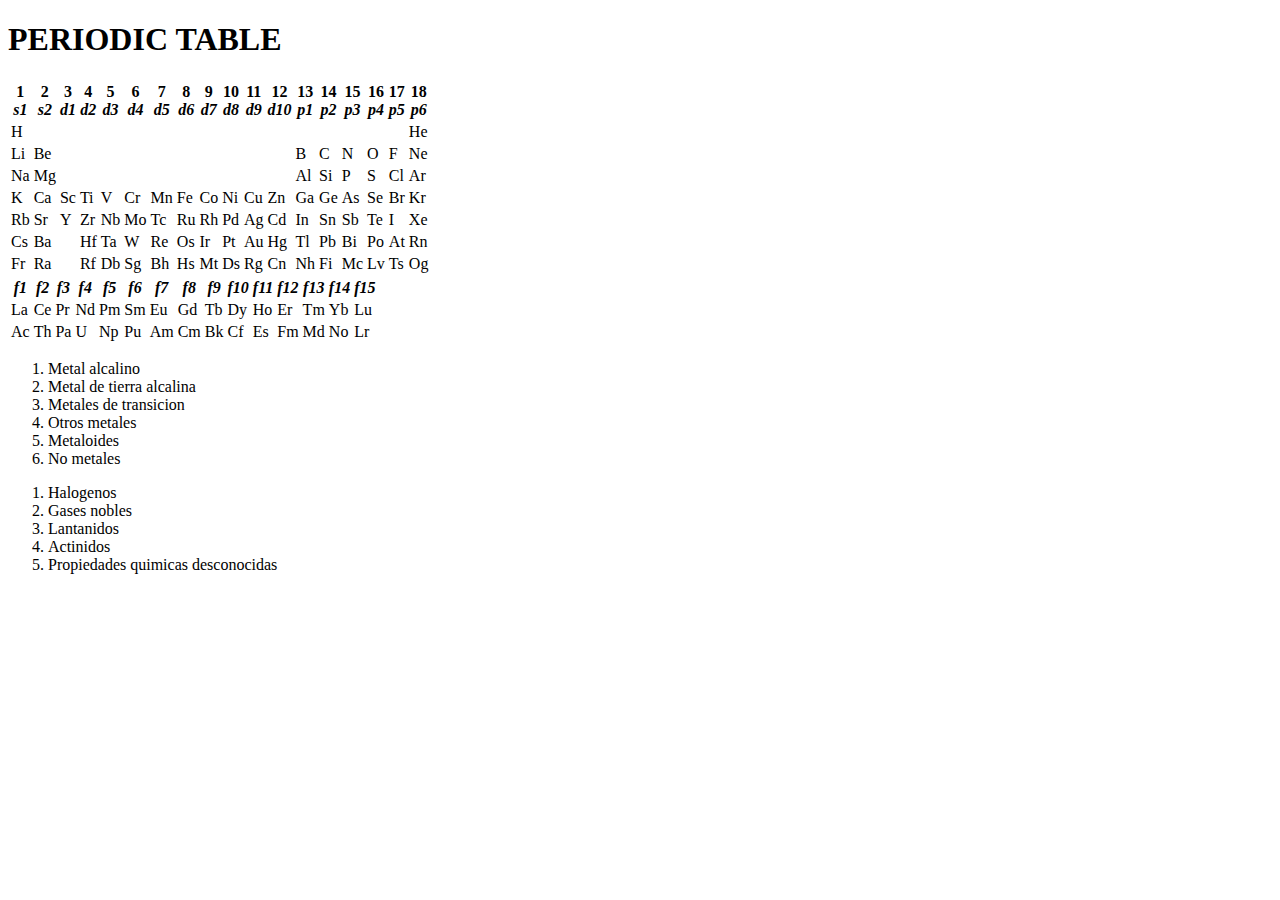
==== Periodic table.html @ 104053f4 "Add files via upload" ====
<!DOCTYPE html>
<html charset="UTF-8">
	<head>
		<title>PERIODIC TABLE</title>
		<link rel="stylesheet" type="text/css" href="C:\Users\hh\Desktop\WEB\periodic table styles.css">
		<link rel="stylesheet" type="text/css" href="C:\Users\hh\Desktop\WEB\tableStyles.css">
	</head>
	<body>
		<header><h1>PERIODIC TABLE</h1>
			<!-- <span>=</span> -->
		</header>
		<section>
			<div>
			<table>
				<tr>
					<th>1<br><i>s1</i></th>
					<th>2<br><i>s2</i></th>
					<th>3<br><i>d1</i></th>
					<th>4<br><i>d2</i></th>
					<th>5<br><i>d3</i></th>
					<th>6<br><i>d4</i></th>
					<th>7<br><i>d5</i></th>
					<th>8<br><i>d6</i></th>
					<th>9<br><i>d7</i></th>
					<th>10<br><i>d8</i></th>
					<th>11<br><i>d9</i></th>
					<th>12<br><i>d10</i></th>
					<th>13<br><i>p1</i></th>
					<th>14<br><i>p2</i></th>
					<th>15<br><i>p3</i></th>
					<th>16<br><i>p4</i></th>
					<th>17<br><i>p5</i></th>
					<th>18<br><i>p6</i></th>
				</tr>
			
				<tr>
					<td>H</td>
					<td style="visibility:hidden;"></td>
					<td style="visibility:hidden;"></td>
					<td style="visibility:hidden;"></td>
					<td style="visibility:hidden;"></td>
					<td style="visibility:hidden;"></td>
					<td style="visibility:hidden;"></td>
					<td style="visibility:hidden;"></td>
					<td style="visibility:hidden;"></td>
					<td style="visibility:hidden;"></td>
					<td style="visibility:hidden;"></td>
					<td style="visibility:hidden;"></td>
					<td style="visibility:hidden;"></td>
					<td style="visibility:hidden;"></td>
					<td style="visibility:hidden;"></td>
					<td style="visibility:hidden;"></td>
					<td style="visibility:hidden;"></td>
					<td>He</td>
				</tr>

				<tr>
					<td>Li</td>
					<td>Be</td>
					<td style="visibility:hidden;"></td>
					<td style="visibility:hidden;"></td>
					<td style="visibility:hidden;"></td>
					<td style="visibility:hidden;"></td>
					<td style="visibility:hidden;"></td>
					<td style="visibility:hidden;"></td>
					<td style="visibility:hidden;"></td>
					<td style="visibility:hidden;"></td>
					<td style="visibility:hidden;"></td>
					<td style="visibility:hidden;"></td>
					<td>B</td>
					<td>C</td>
					<td>N</td>
					<td>O</td>
					<td>F</td>
					<td>Ne</td>
				</tr>

				<tr>
					<td>Na</td>
					<td>Mg</td>
					<td style="visibility:hidden;"></td>
					<td style="visibility:hidden;"></td>
					<td style="visibility:hidden;"></td>
					<td style="visibility:hidden;"></td>
					<td style="visibility:hidden;"></td>
					<td style="visibility:hidden;"></td>
					<td style="visibility:hidden;"></td>
					<td style="visibility:hidden;"></td>
					<td style="visibility:hidden;"></td>
					<td style="visibility:hidden;"></td>
					<td>Al</td>
					<td>Si</td>
					<td>P</td>
					<td>S</td>
					<td>Cl</td>
					<td>Ar</td>
				</tr>


				<tr>
					<td>K</td>
					<td>Ca</td>
					<td>Sc</td>
					<td>Ti</td>
					<td>V</td>
					<td>Cr</td>
					<td>Mn</td>
					<td>Fe</td>
					<td>Co</td>
					<td>Ni</td>
					<td>Cu</td>
					<td>Zn</td>
					<td>Ga</td>
					<td>Ge</td>
					<td>As</td>
					<td>Se</td>
					<td>Br</td>
					<td>Kr</td>
				</tr>

				<tr>
					<td>Rb</td>
					<td>Sr</td>
					<td>Y</td>
					<td>Zr</td>
					<td>Nb</td>
					<td>Mo</td>
					<td>Tc</td>
					<td>Ru</td>
					<td>Rh</td>
					<td>Pd</td>
					<td>Ag</td>
					<td>Cd</td>
					<td>In</td>
					<td>Sn</td>
					<td>Sb</td>
					<td>Te</td>
					<td>I</td>
					<td>Xe</td>
				</tr>

				<tr>
					<td>Cs</td>
					<td>Ba</td>
					<td style="visibility:hidden;"></td>
					<td>Hf</td>
					<td>Ta</td>
					<td>W</td>
					<td>Re</td>
					<td>Os</td>
					<td>Ir</td>
					<td>Pt</td>
					<td>Au</td>
					<td>Hg</td>
					<td>Tl</td>
					<td>Pb</td>
					<td>Bi</td>
					<td>Po</td>
					<td>At</td>
					<td>Rn</td>
				</tr>

				<tr>
					<td>Fr</td>
					<td>Ra</td>
					<td style="visibility:hidden;"></td>
					<td>Rf</td>
					<td>Db</td>
					<td>Sg</td>
					<td>Bh</td>
					<td>Hs</td>
					<td>Mt</td>
					<td>Ds</td>
					<td>Rg</td>
					<td>Cn</td>
					<td>Nh</td>
					<td>Fi</td>
					<td>Mc</td>
					<td>Lv</td>
					<td>Ts</td>
					<td>Og</td>
				</tr>
			</table>

			<table class="efes">
				<tr>
					<!-- <th style="visibility:hidden;border:none;"></th>
					<th style="visibility:hidden;border:none;"></th>
					<th style="visibility:hidden;border:none;"></th> -->
					<th><i>f1</i></th>
					<th><i>f2</i></th>
					<th><i>f3</i></th>
					<th><i>f4</i></th>
					<th><i>f5</i></th>
					<th><i>f6</i></th>
					<th><i>f7</i></th>
					<th><i>f8</i></th>
					<th><i>f9</i></th>
					<th><i>f10</i></th>
					<th><i>f11</i></th>
					<th><i>f12</i></th>
					<th><i>f13</i></th>
					<th><i>f14</i></th>
					<th><i>f15</i></th>
				</tr>

				<tr>
					<!-- <td style="visibility:hidden;border:none;"></td>
					<td style="visibility:hidden;border:none;"></td>
					<td style="visibility:hidden;border:none;"></td> -->
					<td>La</td>
					<td>Ce</td>
					<td>Pr</td>
					<td>Nd</td>
					<td>Pm</td>
					<td>Sm</td>
					<td>Eu</td>
					<td>Gd</td>
					<td>Tb</td>
					<td>Dy</td>
					<td>Ho</td>
					<td>Er</td>
					<td>Tm</td>
					<td>Yb</td>
					<td>Lu</td>
				</tr>

				<tr>
					<!-- <td style="visibility:hidden;border:none;"></td>
					<td style="visibility:hidden;border:none;"></td>
					<td style="visibility:hidden;border:none;"></td> -->
					<td>Ac</td>
					<td>Th</td>
					<td>Pa</td>
					<td>U</td>
					<td>Np</td>
					<td>Pu</td>
					<td>Am</td>
					<td>Cm</td>
					<td>Bk</td>
					<td>Cf</td>
					<td>Es</td>
					<td>Fm</td>
					<td>Md</td>
					<td>No</td>
					<td>Lr</td>
				</tr>
			</table>
		</div>
		<footer>
			<ol>
				<li class="alcalino">Metal alcalino</li>
				<li class="tierra">Metal de tierra alcalina</li>
				<li class="transicion">Metales de transicion</li>
				<li class="otros">Otros metales</li>
				<li class="metaloide">Metaloides</li>
				<li class="noM">No metales</li>
			</ol>
			<ol>
				<li class="halogenos">Halogenos</li>
				<li class="nobles">Gases nobles</li>
				<li class="lantani">Lantanidos</li>
				<li class="actini">Actinidos</li>
				<li class="unknown">Propiedades quimicas desconocidas</li>
			</ol>
		</footer>
		</section>
		
	</body>
	<script type="text/javascript">
		// var element = getElementById('id').addEventListener("onmouseover",function);
		// function info(){

		//}
	</script>
</html>
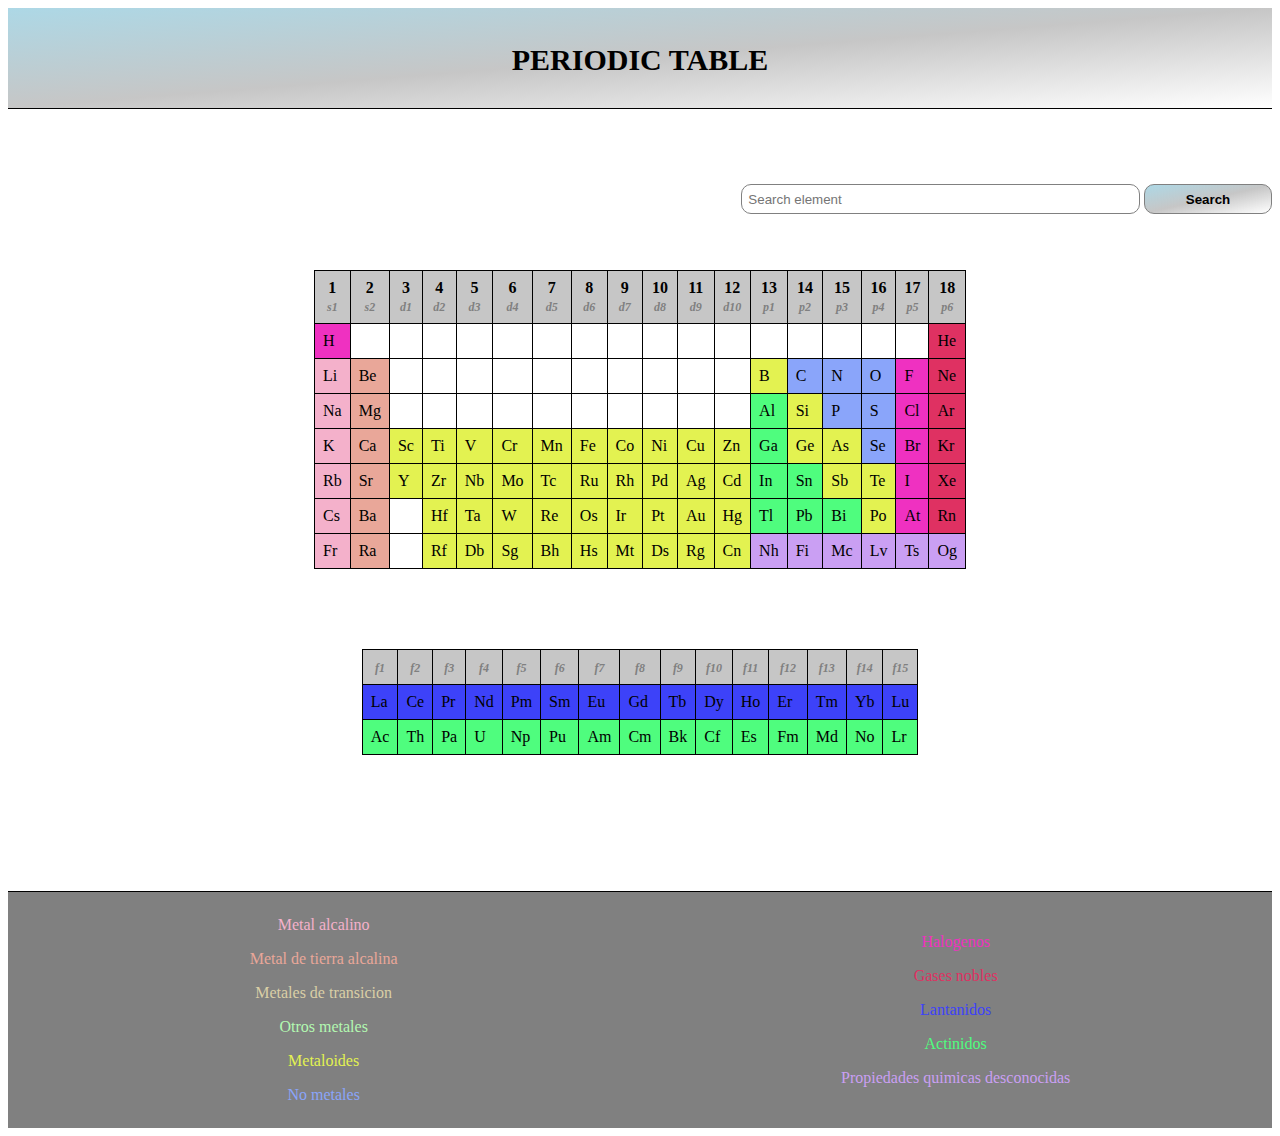
==== commit 4bff591f: "Add files via upload" ====
--- a/Periodic table.html
+++ b/Periodic table.html
@@ -2,13 +2,18 @@
 <html charset="UTF-8">
 	<head>
 		<title>PERIODIC TABLE</title>
-		<link rel="stylesheet" type="text/css" href="C:\Users\hh\Desktop\WEB\periodic table styles.css">
-		<link rel="stylesheet" type="text/css" href="C:\Users\hh\Desktop\WEB\tableStyles.css">
+		<link rel="stylesheet" type="text/css" href="periodic table styles.css">
+		<link rel="stylesheet" type="text/css" href="tableStyles.css">
+		<!-- <link rel="stylesheet" type="text/css" href="movil.css"> -->
 	</head>
 	<body>
 		<header><h1>PERIODIC TABLE</h1>
 			<!-- <span>=</span> -->
 		</header>
+	<article>
+		<input type="text" name="Element" id="name" placeholder="Search element">
+		<button id="boton">Search</button>
+	</article>
 		<section>
 			<div>
 			<table>
@@ -265,12 +270,6 @@
 			</ol>
 		</footer>
 		</section>
-		
-	</body>
-	<script type="text/javascript">
-		// var element = getElementById('id').addEventListener("onmouseover",function);
-		// function info(){
-
-		//}
-	</script>
+		<script src="elements.js"></script>
+</body>
 </html>--- a/periodic table styles.css
+++ b/periodic table styles.css
@@ -0,0 +1,180 @@
+:root{
+	--bckgrnd-color:gray;
+	--border:#000;
+	--tabla:#fff;
+	--column:#aaaa;
+
+	--MetalAlcalino:#e0b1cb;
+	--tierraAlcalina:#d9a796;
+	--DeTransicion:#d9cf96;
+	--Otros:#b3ccb1;
+	--Metaloides:#e3dc5b;
+	--NoMetales:#8ac5ed;
+	--Halogenos:#eb34e1;
+	--GNobles:#e93461;
+	--Lantanidos:#3d82f8;
+	--Actinidos:#4fc47e;
+	--Desconocidas:#d69cd3;
+
+	/*
+
+
+	sin hover 
+
+
+	*/
+
+
+	--MetalAlcalino1:#f4b1cb;
+	--tierraAlcalina1:#e9a799;
+	--DeTransicion1:#dacfa6;
+	--Otros1:#b3f9b1;
+	--Metaloides1:#e3f251;
+	--NoMetales1:#8aa5fa;
+	--Halogenos1:#ef31c1;
+	--GNobles1:#df3162;
+	--Lantanidos1:#3d42f9;
+	--Actinidos1:#4ffd7e;
+	--Desconocidas1:#ca9ff3;
+}
+			body{
+				background-image:url("https://i.pinimg.com/originals/23/dc/ee/23dceefa034dfbd43cfd71b1d742710d.jpg");
+				font-family:Cambria;
+			}
+			header{font-size:15px;padding:1em;text-align:center;height:70px;
+				/*backdrop-filter:blur(10px);*/
+				background:linear-gradient(to bottom right,LightBlue,#aaaa, #fff);
+				border-bottom:1px solid var(--border);
+				margin:0 0 5em 0;
+			}
+			/*span{}*/
+			
+			footer{
+				background-color:var(--bckgrnd-color);
+				margin:5em 0 0 0;border-top:1px solid var(--border);
+				display:flex;
+				flex-direction:row;
+				align-items:center;
+				justify-content:space-around;
+			}
+			div{padding:1rem;}
+
+			table{
+				margin:2.5em 0 2.5em 0;
+				border-collapse:collapse;background-color:var(--tabla);
+			}
+			i{
+				color:gray;font-size:12px;
+			}
+			table th , table td{
+				border:1px solid var(--border);
+				font-size:1rem;
+				padding:0.5em;height:1em;width:1em;
+			}
+			th:hover, td:hover{
+				box-shadow:2px 2px 10px gray;
+			}
+			div, table, ol{
+				display:flex;
+				flex-direction:column;
+				justify-content:center;
+				align-items:center;
+			}
+				
+			li{list-style-type:none;padding:0.5em;}
+
+			input, button{
+				border-radius:10px;border:1px solid gray;padding:0.5em;width:30vw;
+			}
+			button{
+                background:linear-gradient(to bottom right,LightBlue,#aaaa, #fff);
+                width:10vw;font-weight:700;
+            }
+            
+            button:hover{
+       background:linear-gradient(to bottom right,#fff,LightBlue,#aaaa);
+            }
+            
+			article{text-align:right;display:relative;top:0;}
+table tr:nth-child(1){
+	background-color:var(--column);
+}
+
+.alcalino:hover{
+	color:var(--MetalAlcalino);
+}
+.tierra:hover{
+	color:var(--tierraAlcalina);
+}
+.transicion:hover{
+	color:var(--DeTransicion);
+}
+.otros:hover{
+	color:var(--Otros);
+}
+.metaloide:hover{
+	color:var(--Metaloides);
+}
+.noM:hover{
+	color:var(--NoMetales);
+}
+
+.halogenos:hover{
+	color:var(--Halogenos);
+}
+.nobles:hover{
+	color:var(--GNobles);
+}
+.lantani:hover{
+	color:var(--Lantanidos);
+}
+.actini:hover{
+	color:var(--Actinidos);
+}
+.unknown:hover{
+	color:var(--Desconocidas);
+}			
+
+
+
+/*
+sin hover
+
+
+*/
+
+
+.alcalino{
+	color:var(--MetalAlcalino1);
+}
+.tierra{
+	color:var(--tierraAlcalina1);
+}
+.transicion{
+	color:var(--DeTransicion1);
+}
+.otros{
+	color:var(--Otros1);
+}
+.metaloide{
+	color:var(--Metaloides1);
+}
+.noM{
+	color:var(--NoMetales1);
+}
+
+.halogenos{
+	color:var(--Halogenos1);
+}
+.nobles{
+	color:var(--GNobles1);
+}
+.lantani{
+	color:var(--Lantanidos1);
+}
+.actini{
+	color:var(--Actinidos1);
+}
+.unknown{
+	color:var(--Desconocidas1);
+}		--- a/tableStyles.css
+++ b/tableStyles.css
@@ -0,0 +1,307 @@
+table tr:nth-child(2) td:nth-child(1):hover {
+	background-color:var(--Halogenos);
+}
+
+/*editing verticaly*/
+td:nth-child(1):hover {
+	background-color:var(--MetalAlcalino); 
+}
+
+/*tabla 2 efes primera celda 1era fila*/
+
+.efes tr:nth-child(2) td:nth-child(1) {
+	background-color:var(--Lantanidos1);
+}
+
+.efes tr:nth-child(2) td:nth-child(1):hover {
+	background-color:var(--Lantanidos);
+}
+
+
+
+/*seguimo verical*/
+td:nth-child(2):hover {
+	background-color:var(--tierraAlcalina);
+}
+td:nth-child(3):hover {
+	background-color:var(--Metaloides);
+}
+td:nth-child(4):hover {
+	background-color:var(--Metaloides);
+}
+td:nth-child(5):hover {
+	background-color:var(--Metaloides);
+}
+td:nth-child(6):hover {
+	background-color:var(--Metaloides);
+}
+td:nth-child(7):hover {
+	background-color:var(--Metaloides); 
+}
+
+td:nth-child(8):hover {
+	background-color:var(--Metaloides);
+}
+td:nth-child(9):hover {
+	background-color:var(--Metaloides);
+}
+td:nth-child(10):hover {
+	background-color:var(--Metaloides);
+}
+td:nth-child(11):hover {
+	background-color:var(--Metaloides);
+}
+td:nth-child(12):hover {
+	background-color:var(--Metaloides);
+}
+
+/**/
+td:nth-child(13):hover {
+	background-color:var(--Actinidos);
+}
+tr:nth-child(3) td:nth-child(13):hover {
+	background-color:var(--Metaloides);
+}
+tr:nth-child(8) td:nth-child(13):hover {
+	background-color:var(--Desconocidas);
+}
+
+/**/
+tr:nth-child(3) td:nth-child(14):hover{
+	background-color:var(--NoMetales);
+}
+tr:nth-child(4) td:nth-child(14):hover{
+	background-color:var(--Metaloides);
+}
+tr:nth-child(5) td:nth-child(14):hover{
+	background-color:var(--Metaloides);
+}
+
+tr:nth-child(6) td:nth-child(14):hover{
+	background-color:var(--Actinidos);
+}
+tr:nth-child(7) td:nth-child(14):hover{
+	background-color:var(--Actinidos);
+}
+
+/**/
+tr:nth-child(8) td:nth-child(14):hover {
+	background-color:var(--Desconocidas);
+}
+/**/
+td:nth-child(15):hover{
+	background-color:var(--NoMetales);
+}
+
+tr:nth-child(5) td:nth-child(15):hover{
+	background-color:var(--Metaloides);
+}
+
+tr:nth-child(6) td:nth-child(15):hover{
+	background-color:var(--Metaloides);
+}
+
+tr:nth-child(7) td:nth-child(15):hover{
+	background-color:var(--Actinidos);
+}
+
+tr:nth-child(8) td:nth-child(15):hover {
+	background-color:var(--Desconocidas);
+}
+
+/**/
+td:nth-child(16):hover {
+	background-color:var(--NoMetales);
+}
+
+tr:nth-child(6) td:nth-child(16):hover {
+	background-color:var(--Metaloides);
+}
+
+tr:nth-child(7) td:nth-child(16):hover {
+	background-color:var(--Metaloides);
+}
+
+tr:nth-child(8) td:nth-child(16):hover {
+	background-color:var(--Desconocidas);
+}
+/**/
+
+
+/**/
+td:nth-child(17):hover {
+	background-color:var(--Halogenos);
+}
+
+tr:nth-child(8) td:nth-child(17):hover {
+	background-color:var(--Desconocidas);
+}
+/**/
+
+tr:nth-child(8) td:nth-child(18):hover {
+	background-color:var(--Desconocidas);
+}
+
+
+td:nth-child(18):hover {
+	background-color:var(--GNobles);
+}
+
+.efes tr:nth-child(2) td:hover {
+	background-color:var(--Lantanidos);
+}
+.efes tr:last-child td:hover {
+	background-color:var(--Actinidos);
+}
+
+
+
+/*
+
+sin hover---------------------------------------------------------------------
+
+
+*/
+
+
+table tr:nth-child(2) td:nth-child(1) {
+	background-color:var(--Halogenos1)
+}
+
+td:nth-child(1){
+	background-color:var(--MetalAlcalino1);
+}
+
+td:nth-child(2) {
+	background-color:var(--tierraAlcalina1);
+}
+td:nth-child(3) {
+	background-color:var(--Metaloides1);
+}
+td:nth-child(4) {
+	background-color:var(--Metaloides1);
+}
+td:nth-child(5) {
+	background-color:var(--Metaloides1);
+}
+td:nth-child(6) {
+	background-color:var(--Metaloides1);
+}
+td:nth-child(7) {
+	background-color:var(--Metaloides1);
+}
+
+td:nth-child(8) {
+	background-color:var(--Metaloides1);
+}
+td:nth-child(9) {
+	background-color:var(--Metaloides1);
+}
+td:nth-child(10) {
+	background-color:var(--Metaloides1);
+}
+td:nth-child(11) {
+	background-color:var(--Metaloides1);
+}
+td:nth-child(12) {
+	background-color:var(--Metaloides1);
+}
+
+/**/
+td:nth-child(13) {
+	background-color:var(--Actinidos1);
+}
+tr:nth-child(3) td:nth-child(13) {
+	background-color:var(--Metaloides1);
+}
+tr:nth-child(8) td:nth-child(13) {
+	background-color:var(--Desconocidas1);
+}
+
+/**/
+tr:nth-child(3) td:nth-child(14){
+	background-color:var(--NoMetales1);
+}
+tr:nth-child(4) td:nth-child(14){
+	background-color:var(--Metaloides1);
+}
+tr:nth-child(5) td:nth-child(14){
+	background-color:var(--Metaloides1);
+}
+
+tr:nth-child(6) td:nth-child(14){
+	background-color:var(--Actinidos1);
+}
+tr:nth-child(7) td:nth-child(14){
+	background-color:var(--Actinidos1);
+}
+
+/**/
+tr:nth-child(8) td:nth-child(14) {
+	background-color:var(--Desconocidas1);
+}
+/**/
+td:nth-child(15){
+	background-color:var(--NoMetales1);
+}
+
+tr:nth-child(5) td:nth-child(15){
+	background-color:var(--Metaloides1);
+}
+
+tr:nth-child(6) td:nth-child(15){
+	background-color:var(--Metaloides1);
+}
+
+tr:nth-child(7) td:nth-child(15){
+	background-color:var(--Actinidos1);
+}
+
+tr:nth-child(8) td:nth-child(15) {
+	background-color:var(--Desconocidas1);
+}
+
+/**/
+td:nth-child(16) {
+	background-color:var(--NoMetales1);
+}
+
+tr:nth-child(6) td:nth-child(16) {
+	background-color:var(--Metaloides1);
+}
+
+tr:nth-child(7) td:nth-child(16) {
+	background-color:var(--Metaloides1);
+}
+
+tr:nth-child(8) td:nth-child(16) {
+	background-color:var(--Desconocidas1);
+}
+/**/
+
+
+/**/
+td:nth-child(17) {
+	background-color:var(--Halogenos1);
+}
+
+tr:nth-child(8) td:nth-child(17) {
+	background-color:var(--Desconocidas1);
+}
+/**/
+
+tr:nth-child(8) td:nth-child(18) {
+	background-color:var(--Desconocidas1);
+}
+
+
+td:nth-child(18) {
+	background-color:var(--GNobles1);
+}
+
+.efes tr:nth-child(2) td{
+	background-color:var(--Lantanidos1);
+}
+.efes tr:last-child td{
+	background-color:var(--Actinidos1);
+}--- a/movil.css
+++ b/movil.css
@@ -0,0 +1,4 @@
+@media screen and (max-width:600px){
+	footer{
+		background-color:red;}
+}